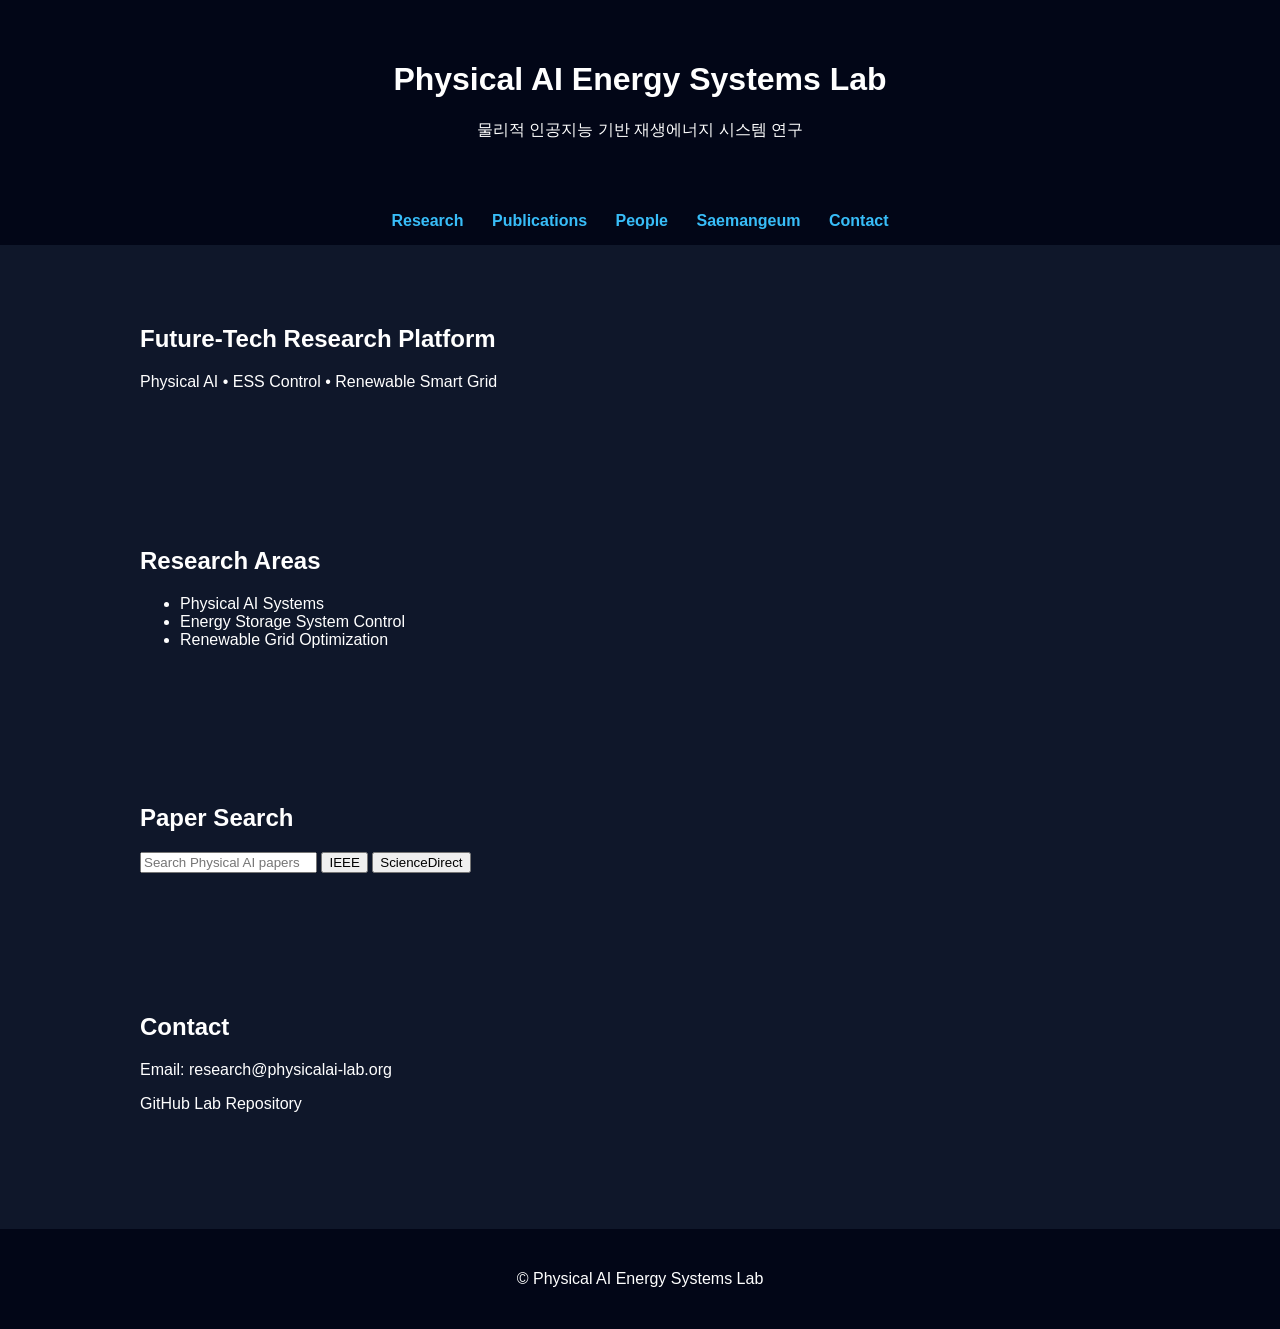
==== physical-ai-energy-lab-oneclick-github-pages/index.html @ ecaf3f4d "Add files via upload" ====
<!DOCTYPE html>
<html lang="en">
<head>
<meta charset="UTF-8">
<meta name="viewport" content="width=device-width, initial-scale=1.0">
<title>Physical AI Energy Systems Lab</title>
<link rel="stylesheet" href="style.css">
<script src="script.js"></script>
</head>

<body>

<header>
<h1>Physical AI Energy Systems Lab</h1>
<p>물리적 인공지능 기반 재생에너지 시스템 연구</p>
</header>

<nav>
<a href="#research">Research</a>
<a href="publications/papers.html">Publications</a>
<a href="people/team.html">People</a>
<a href="saemangeum/project.html">Saemangeum</a>
<a href="#contact">Contact</a>
</nav>

<section id="hero">
<h2>Future-Tech Research Platform</h2>
<p>Physical AI • ESS Control • Renewable Smart Grid</p>
</section>

<section id="research">
<h2>Research Areas</h2>
<ul>
<li>Physical AI Systems</li>
<li>Energy Storage System Control</li>
<li>Renewable Grid Optimization</li>
</ul>
</section>

<section>
<h2>Paper Search</h2>
<input id="searchbox" placeholder="Search Physical AI papers">
<button onclick="searchIEEE()">IEEE</button>
<button onclick="searchScienceDirect()">ScienceDirect</button>
</section>

<section id="contact">
<h2>Contact</h2>
<p>Email: research@physicalai-lab.org</p>
<p>GitHub Lab Repository</p>
</section>

<footer>
<p>© Physical AI Energy Systems Lab</p>
</footer>

</body>
</html>
---- physical-ai-energy-lab-oneclick-github-pages/style.css ----
body{
font-family:Arial,Helvetica,sans-serif;
margin:0;
background:#0f172a;
color:white;
}

header{
background:#020617;
padding:40px;
text-align:center;
}

nav{
background:#020617;
padding:15px;
text-align:center;
}

nav a{
color:#38bdf8;
margin:0 12px;
text-decoration:none;
font-weight:bold;
}

section{
max-width:1000px;
margin:auto;
padding:60px 20px;
}

footer{
background:#020617;
text-align:center;
padding:25px;
margin-top:40px;
}
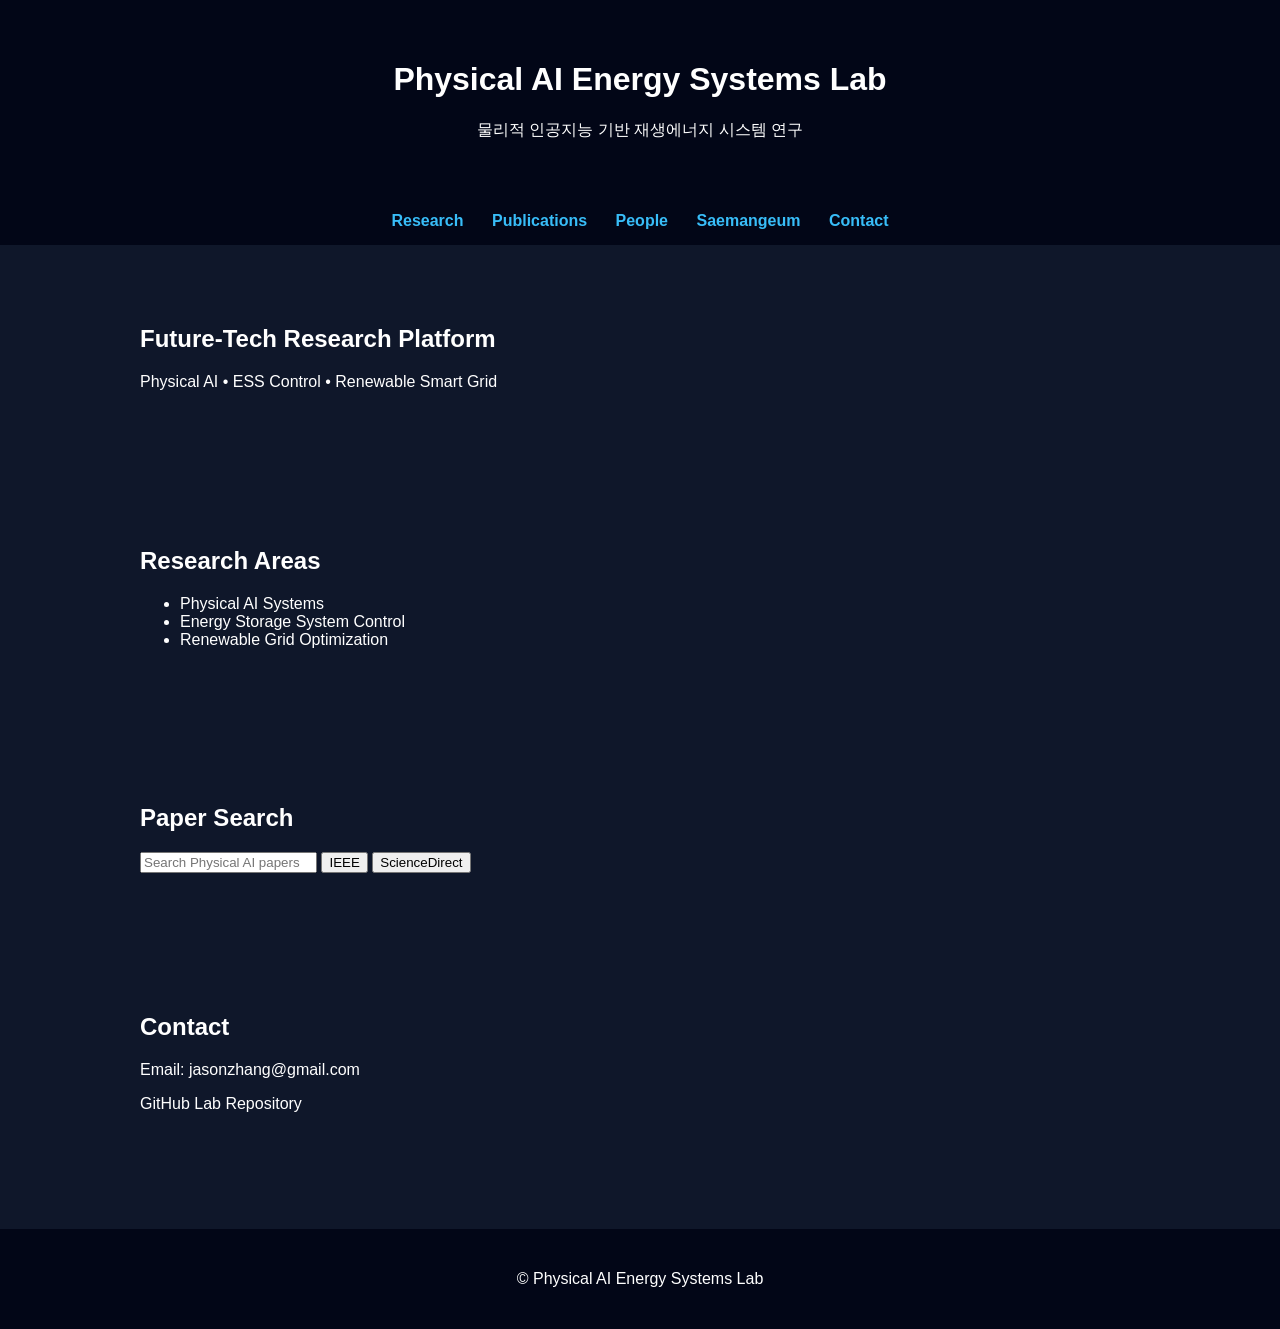
==== commit 3c3321e8: "Update index.html" ====
--- a/physical-ai-energy-lab-oneclick-github-pages/index.html
+++ b/physical-ai-energy-lab-oneclick-github-pages/index.html
@@ -47,7 +47,7 @@
 
 <section id="contact">
 <h2>Contact</h2>
-<p>Email: research@physicalai-lab.org</p>
+<p>Email: jasonzhang@gmail.com</p>
 <p>GitHub Lab Repository</p>
 </section>
 
